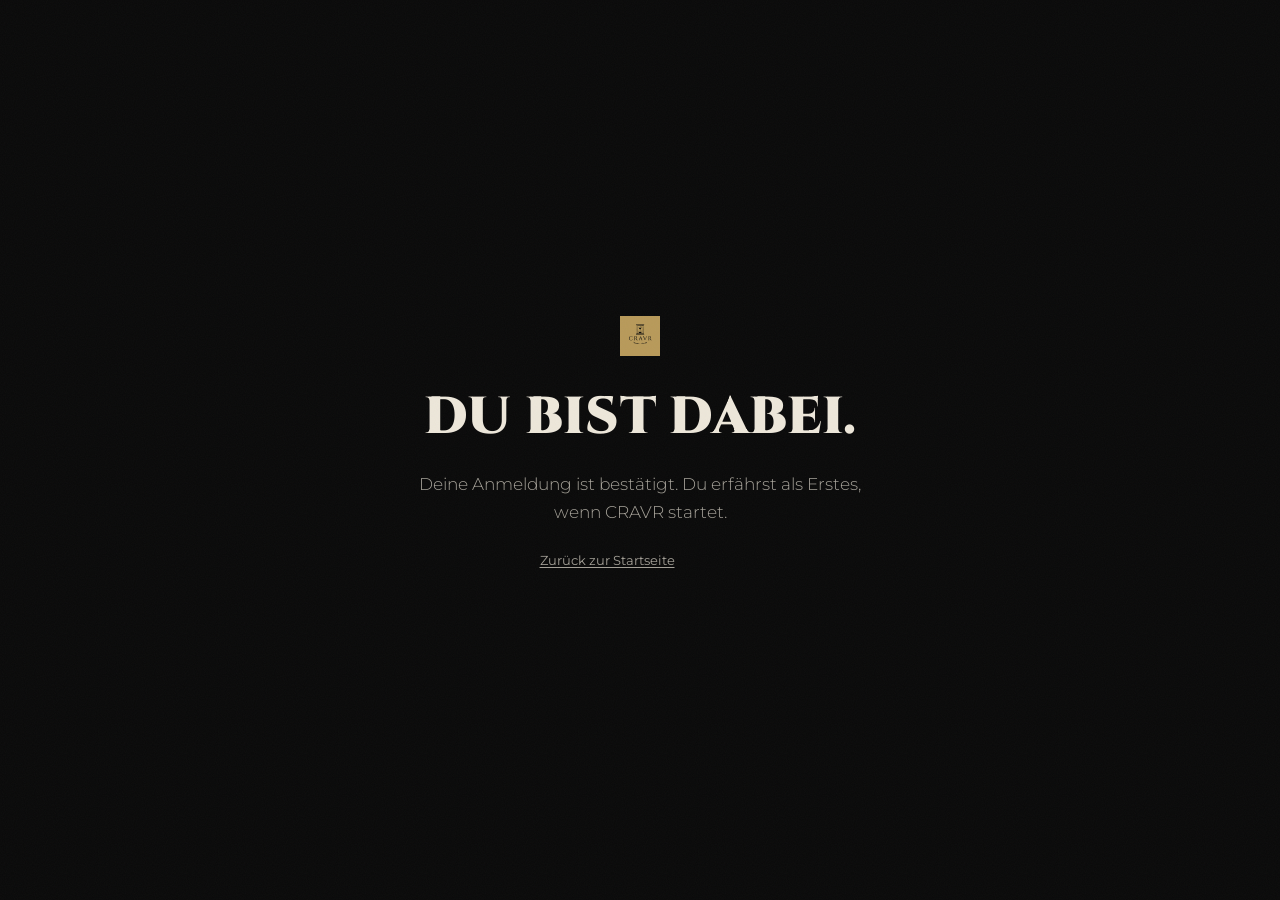
==== danke.html @ dc925f66 "Neubau der CRAVR-Warteliste im Air-Stil Komplett neue Landingpage statt weiterer Ueberarbeitung des " ====
<!DOCTYPE html>
<html lang="de">
<head>
<meta charset="UTF-8">
<meta name="viewport" content="width=device-width, initial-scale=1.0">
<title>Bestätigt. CRAVR</title>
<meta name="robots" content="noindex, nofollow">
<link rel="icon" type="image/svg+xml" href="assets/logo.svg">
<link rel="stylesheet" href="styles.css">
</head>
<body>

  <div class="noise" aria-hidden="true"></div>

  <main class="danke-page">
    <div class="danke-inner">
      <img class="hero-logo" src="assets/logo.svg" alt="CRAVR" width="40" height="40">
      <h1 class="section-headline">Du bist dabei.</h1>
      <p class="section-body">Deine Anmeldung ist bestätigt. Du erfährst als Erstes, wenn CRAVR startet.</p>
      <p class="fine-print"><a href="index.html">Zurück zur Startseite</a></p>
    </div>
  </main>

</body>
</html>
---- styles.css ----
/* ==========================================================================
   CRAVR - Warteliste. Designsystem als CSS-Variablen.
   Struktur-Vorbild: Air (styles.refero.design). Farben/Schriften: CRAVR-Marke,
   final bestätigt 2026-07-21, siehe 02-Projects/Business/CRAVR/Marke/Marken Identity/.
   ========================================================================== */

@font-face {
  font-family: "Cinzel";
  src: url("fonts/Cinzel/static/Cinzel-Black.ttf") format("truetype");
  font-weight: 900;
  font-style: normal;
  font-display: swap;
}

@font-face {
  font-family: "Montserrat";
  src: url("fonts/Montserrat/Montserrat-VariableFont_wght.ttf") format("truetype-variations");
  font-weight: 300 800;
  font-style: normal;
  font-display: swap;
}

:root {
  --deep-green: #0d1f17;
  --rich-black: #0a0a0a;
  --dark-gold: #b89a5a;
  --cream: #ede7da;
  --cream-dim: rgb(237 231 218 / 68%);
  --cream-faint: rgb(237 231 218 / 40%);
  --gold-line: rgb(184 154 90 / 22%);
  --gold-line-strong: rgb(184 154 90 / 46%);

  --font-display: "Cinzel", "Times New Roman", serif;
  --font-body: "Montserrat", -apple-system, "Segoe UI", sans-serif;

  --unit: 4px;
  --max-width: 1180px;
  --edge: clamp(20px, 5vw, 64px);

  --radius-sm: 4px;
  --radius-md: 8px;
  --radius-lg: 12px;
  --radius-pill: 9999px;

  color-scheme: dark;
}

* {
  box-sizing: border-box;
}

html {
  scroll-behavior: smooth;
}

@media (prefers-reduced-motion: reduce) {
  html {
    scroll-behavior: auto;
  }
}

body {
  margin: 0;
  background: var(--rich-black);
  color: var(--cream);
  font-family: var(--font-body);
  font-weight: 400;
  font-size: 17px;
  line-height: 1.65;
  -webkit-font-smoothing: antialiased;
}

img {
  max-width: 100%;
  display: block;
}

a {
  color: inherit;
}

.visually-hidden {
  position: absolute;
  width: 1px;
  height: 1px;
  padding: 0;
  margin: -1px;
  overflow: hidden;
  clip: rect(0, 0, 0, 0);
  white-space: nowrap;
  border: 0;
}

.noise {
  position: fixed;
  inset: 0;
  z-index: 60;
  pointer-events: none;
  opacity: 0.035;
  background-image: url("data:image/svg+xml,%3Csvg xmlns=%22http://www.w3.org/2000/svg%22 width=%22120%22 height=%22120%22%3E%3Cfilter id=%22n%22%3E%3CfeTurbulence type=%22fractalNoise%22 baseFrequency=%220.9%22 numOctaves=%222%22 stitchTiles=%22stitch%22/%3E%3C/filter%3E%3Crect width=%22100%25%22 height=%22100%25%22 filter=%22url(%23n)%22/%3E%3C/svg%3E");
}

.section-inner {
  max-width: var(--max-width);
  margin: 0 auto;
  padding: 0 var(--edge);
}

.ghost-button {
  display: inline-flex;
  align-items: center;
  justify-content: center;
  gap: 10px;
  padding: 16px 34px;
  border: 1px solid var(--dark-gold);
  border-radius: var(--radius-pill);
  background: transparent;
  color: var(--dark-gold);
  font-family: var(--font-display);
  font-weight: 900;
  font-size: 14px;
  letter-spacing: 0.14em;
  text-transform: uppercase;
  text-decoration: none;
  white-space: nowrap;
  cursor: pointer;
  transition: background-color 0.25s cubic-bezier(0.16, 1, 0.3, 1),
    color 0.25s cubic-bezier(0.16, 1, 0.3, 1),
    transform 0.15s cubic-bezier(0.16, 1, 0.3, 1);
}

.ghost-button:hover {
  background: var(--dark-gold);
  color: var(--rich-black);
}

.ghost-button:active {
  transform: scale(0.98);
}

.ghost-button:focus-visible {
  outline: 2px solid var(--dark-gold);
  outline-offset: 3px;
}

.hero {
  position: relative;
  min-height: 100dvh;
  display: flex;
  flex-direction: column;
  justify-content: flex-end;
  overflow: hidden;
}

.hero-image {
  position: absolute;
  inset: 0;
  width: 100%;
  height: 100%;
  object-fit: cover;
  object-position: center 30%;
}

.hero-scrim {
  position: absolute;
  inset: 0;
  background:
    linear-gradient(180deg, rgb(10 10 10 / 55%) 0%, rgb(10 10 10 / 35%) 38%, rgb(10 10 10 / 88%) 100%),
    linear-gradient(90deg, rgb(10 10 10 / 55%) 0%, transparent 45%);
}

.hero-nav {
  position: relative;
  z-index: 2;
  display: flex;
  align-items: center;
  justify-content: space-between;
  padding: 24px var(--edge);
  max-width: var(--max-width);
  margin: 0 auto;
  width: 100%;
}

.hero-logo {
  width: 40px;
  height: 40px;
}

.hero-content {
  position: relative;
  z-index: 2;
  max-width: var(--max-width);
  margin: 0 auto;
  width: 100%;
  padding: 0 var(--edge) clamp(48px, 8vh, 96px);
}

.hero-headline {
  margin: 0;
  font-family: var(--font-display);
  font-weight: 900;
  text-transform: uppercase;
  font-size: clamp(48px, 9vw, 128px);
  line-height: 0.92;
  letter-spacing: 0.01em;
  max-width: 14ch;
}

.hero-subline {
  margin: 20px 0 32px;
  max-width: 46ch;
  font-size: clamp(16px, 2vw, 19px);
  color: var(--cream-dim);
  font-weight: 300;
}

.section {
  padding: clamp(72px, 12vh, 160px) 0;
}

.section-headline {
  font-family: var(--font-display);
  font-weight: 900;
  text-transform: uppercase;
  font-size: clamp(30px, 4.4vw, 52px);
  line-height: 1.12;
  margin: 0 0 24px;
  letter-spacing: 0.005em;
}

.section-body {
  max-width: 62ch;
  color: var(--cream-dim);
  font-size: 17px;
  font-weight: 300;
}

.section-creed {
  background: var(--rich-black);
  text-align: center;
}

.creed {
  margin: 0;
  display: flex;
  flex-direction: column;
  align-items: center;
  gap: 22px;
}

.creed-line {
  font-family: var(--font-display);
  font-weight: 900;
  text-transform: uppercase;
  font-size: clamp(22px, 3.4vw, 38px);
  line-height: 1.25;
}

.creed-negative {
  color: var(--cream-faint);
}

.creed-positive {
  color: var(--dark-gold);
  max-width: 20ch;
}

.creed-rhythm {
  margin-top: 8px;
  font-size: 14px;
  letter-spacing: 0.06em;
  color: var(--cream-faint);
  font-weight: 300;
  text-transform: none;
}

.section-image {
  position: relative;
  min-height: 82vh;
  display: flex;
  align-items: flex-end;
  overflow: hidden;
}

.section-image img {
  position: absolute;
  inset: 0;
  width: 100%;
  height: 100%;
  object-fit: cover;
}

.section-image-scrim {
  position: absolute;
  inset: 0;
  background: linear-gradient(180deg, rgb(10 10 10 / 15%) 0%, rgb(10 10 10 / 92%) 100%);
}

.section-image-content {
  position: relative;
  z-index: 1;
  width: 100%;
  padding-bottom: clamp(56px, 9vh, 96px);
}

.image-credit {
  margin: 28px 0 0;
  font-size: 12.5px;
  color: var(--cream-faint);
  letter-spacing: 0.02em;
}

.section-bundle {
  background: var(--rich-black);
}

.bundle-grid {
  display: grid;
  grid-template-columns: repeat(3, 1fr);
  gap: 1px;
  background: var(--gold-line);
  border-top: 1px solid var(--gold-line);
  border-bottom: 1px solid var(--gold-line);
  margin-top: 56px;
}

.bundle-item {
  background: var(--rich-black);
  padding: 44px clamp(20px, 3vw, 40px) 48px;
}

.bundle-numeral {
  display: block;
  font-family: var(--font-display);
  font-weight: 900;
  color: var(--dark-gold);
  font-size: 15px;
  letter-spacing: 0.18em;
  margin-bottom: 22px;
}

.bundle-title {
  font-family: var(--font-display);
  font-weight: 900;
  text-transform: uppercase;
  font-size: 21px;
  letter-spacing: 0.02em;
  margin: 0 0 14px;
}

.bundle-text {
  color: var(--cream-dim);
  font-size: 15.5px;
  font-weight: 300;
  margin: 0;
}

.bundle-ritual {
  margin-top: 44px;
  font-size: 15px;
  color: var(--cream-faint);
  font-weight: 300;
  max-width: 56ch;
}

.bundle-ritual strong {
  color: var(--cream);
  font-weight: 500;
}

.section-open {
  background: var(--deep-green);
  border-top: 1px solid var(--gold-line);
}

.section-open .section-headline {
  color: var(--dark-gold);
}

.section-form {
  background: var(--rich-black);
}

.form-shell {
  max-width: 560px;
}

.form-headline {
  font-family: var(--font-display);
  font-weight: 900;
  text-transform: uppercase;
  font-size: clamp(26px, 3.4vw, 36px);
  line-height: 1.2;
  margin: 0 0 28px;
}

.waitlist-form {
  display: flex;
  flex-direction: column;
  gap: 22px;
}

.email-input {
  width: 100%;
  padding: 16px 20px;
  background: transparent;
  border: 1px solid var(--gold-line-strong);
  border-radius: var(--radius-sm);
  color: var(--cream);
  font-family: var(--font-body);
  font-size: 16px;
}

.email-input::placeholder {
  color: var(--cream-faint);
}

.email-input:focus-visible {
  outline: none;
  border-color: var(--dark-gold);
}

.hp-field {
  position: absolute;
  width: 1px;
  height: 1px;
  overflow: hidden;
  opacity: 0;
  pointer-events: none;
}

.price-signal {
  border: 0;
  padding: 0;
  margin: 0;
}

.price-signal legend {
  padding: 0;
  font-size: 14px;
  color: var(--cream-dim);
  margin-bottom: 14px;
}

.price-signal .optional {
  color: var(--cream-faint);
}

.price-options {
  display: grid;
  grid-template-columns: 1fr 1fr;
  gap: 10px;
}

.price-option {
  position: relative;
  display: block;
}

.price-option input {
  position: absolute;
  opacity: 0;
  width: 1px;
  height: 1px;
}

.price-option span {
  display: block;
  text-align: center;
  padding: 12px 8px;
  border: 1px solid var(--gold-line);
  border-radius: var(--radius-sm);
  font-size: 14.5px;
  color: var(--cream-dim);
  transition: border-color 0.2s ease, color 0.2s ease, background-color 0.2s ease;
  cursor: pointer;
}

.price-option input:checked + span {
  border-color: var(--dark-gold);
  color: var(--dark-gold);
  background: rgb(184 154 90 / 8%);
}

.price-option input:focus-visible + span {
  outline: 2px solid var(--dark-gold);
  outline-offset: 2px;
}

.submit-button {
  margin-top: 6px;
  align-self: flex-start;
}

.form-message {
  min-height: 1.4em;
  font-size: 14.5px;
  margin: 0;
}

.form-message[data-state="ok"] {
  color: var(--dark-gold);
}

.form-message[data-state="error"] {
  color: #d98a6f;
}

.fine-print {
  margin-top: 24px;
  font-size: 13px;
  color: var(--cream-faint);
  max-width: 46ch;
}

.fine-print a {
  color: var(--cream-dim);
  text-decoration: underline;
  text-underline-offset: 2px;
}

.reveal {
  opacity: 0;
  transform: translateY(18px);
  transition: opacity 0.7s cubic-bezier(0.16, 1, 0.3, 1), transform 0.7s cubic-bezier(0.16, 1, 0.3, 1);
}

.reveal.is-visible {
  opacity: 1;
  transform: none;
}

@media (prefers-reduced-motion: reduce) {
  .reveal {
    opacity: 1;
    transform: none;
    transition: none;
  }
}

.site-footer {
  background: var(--rich-black);
  border-top: 1px solid var(--gold-line);
  padding: 32px 0;
}

.footer-inner {
  display: flex;
  align-items: center;
  justify-content: space-between;
  gap: 16px;
  flex-wrap: wrap;
}

.footer-brand {
  font-family: var(--font-display);
  font-weight: 900;
  letter-spacing: 0.12em;
  font-size: 13px;
  color: var(--cream-faint);
}

.footer-nav {
  display: flex;
  gap: 24px;
}

.footer-nav a {
  font-size: 13px;
  color: var(--cream-faint);
  text-decoration: none;
}

.footer-nav a:hover {
  color: var(--dark-gold);
}

.legal-page {
  max-width: 760px;
  margin: 0 auto;
  padding: clamp(64px, 8vh, 96px) var(--edge) 96px;
}

.legal-back {
  display: inline-block;
  margin-bottom: 40px;
  font-size: 13.5px;
  color: var(--cream-faint);
  text-decoration: none;
}

.legal-back:hover {
  color: var(--dark-gold);
}

.legal-page h1 {
  font-family: var(--font-display);
  font-weight: 900;
  text-transform: uppercase;
  font-size: clamp(28px, 4vw, 40px);
  margin: 0 0 32px;
}

.legal-page h2 {
  font-family: var(--font-display);
  font-weight: 900;
  font-size: 18px;
  letter-spacing: 0.02em;
  margin: 40px 0 12px;
  color: var(--dark-gold);
}

.legal-page p,
.legal-page li {
  color: var(--cream-dim);
  font-size: 15.5px;
  font-weight: 300;
}

.legal-page ul {
  padding-left: 20px;
}

.legal-todo {
  padding: 16px 20px;
  border: 1px solid var(--gold-line-strong);
  border-radius: var(--radius-sm);
  color: var(--cream) !important;
  font-size: 14.5px !important;
}

.legal-page a {
  color: var(--cream);
}

.danke-page {
  min-height: 100dvh;
  display: flex;
  align-items: center;
  justify-content: center;
  text-align: center;
  padding: var(--edge);
}

.danke-inner {
  max-width: 480px;
}

.danke-inner .hero-logo {
  margin: 0 auto 32px;
}

@media (min-width: 1024px) {
  .section-image-content {
    max-width: 640px;
  }
}

@media (max-width: 767px) {
  .bundle-grid {
    grid-template-columns: 1fr;
  }

  .price-options {
    grid-template-columns: 1fr 1fr;
  }

  .hero-headline {
    max-width: 100%;
  }
}
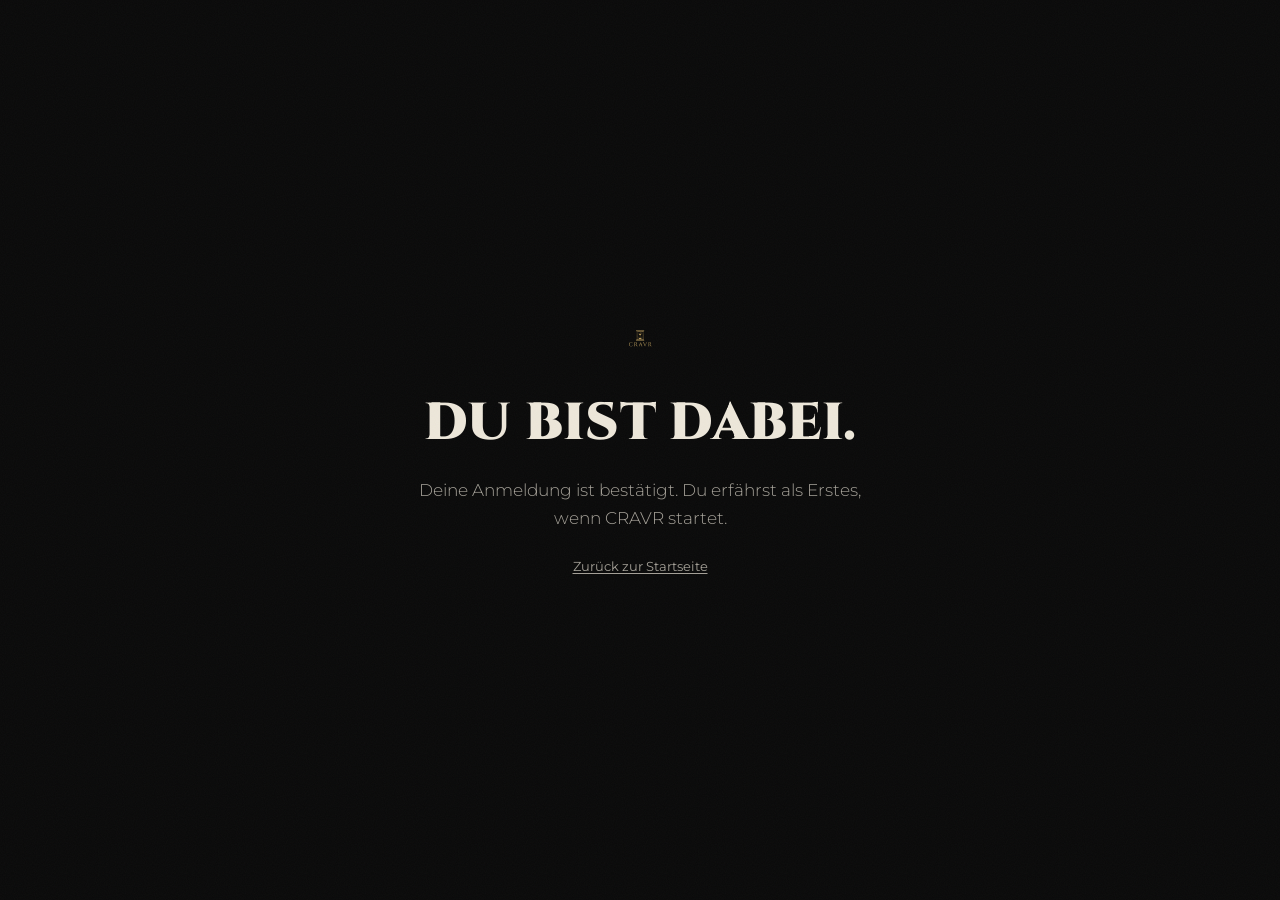
==== commit 34724b74: "Feedback-Runde: Logo-Fix, Scroll-Effekte, Zentrierung - Logo: eingebautes Hintergrund-Quadrat aus de" ====
--- a/danke.html
+++ b/danke.html
@@ -14,7 +14,7 @@
 
   <main class="danke-page">
     <div class="danke-inner">
-      <img class="hero-logo" src="assets/logo.svg" alt="CRAVR" width="40" height="40">
+      <img class="logo-mark" src="assets/logo.svg" alt="CRAVR" width="40" height="40">
       <h1 class="section-headline">Du bist dabei.</h1>
       <p class="section-body">Deine Anmeldung ist bestätigt. Du erfährst als Erstes, wenn CRAVR startet.</p>
       <p class="fine-print"><a href="index.html">Zurück zur Startseite</a></p>
--- a/styles.css
+++ b/styles.css
@@ -6,8 +6,8 @@
 
 @font-face {
   font-family: "Cinzel";
-  src: url("fonts/Cinzel/static/Cinzel-Black.ttf") format("truetype");
-  font-weight: 900;
+  src: url("fonts/Cinzel/Cinzel-VariableFont_wght.ttf") format("truetype-variations");
+  font-weight: 400 900;
   font-style: normal;
   font-display: swap;
 }
@@ -36,6 +36,7 @@
   --unit: 4px;
   --max-width: 1180px;
   --edge: clamp(20px, 5vw, 64px);
+  --header-height: 76px;
 
   --radius-sm: 4px;
   --radius-md: 8px;
@@ -106,6 +107,12 @@
   padding: 0 var(--edge);
 }
 
+.logo-mark {
+  width: 40px;
+  height: 40px;
+  display: block;
+}
+
 .ghost-button {
   display: inline-flex;
   align-items: center;
@@ -117,7 +124,7 @@
   background: transparent;
   color: var(--dark-gold);
   font-family: var(--font-display);
-  font-weight: 900;
+  font-weight: 700;
   font-size: 14px;
   letter-spacing: 0.14em;
   text-transform: uppercase;
@@ -143,12 +150,56 @@
   outline-offset: 3px;
 }
 
+/* ==========================================================================
+   Fester Kopfbereich: nur sichtbar, sobald der Hero verlassen wurde
+   ========================================================================== */
+
+.site-header {
+  position: fixed;
+  top: 0;
+  left: 0;
+  right: 0;
+  z-index: 50;
+  height: var(--header-height);
+  display: flex;
+  align-items: center;
+  padding: 0 var(--edge);
+  background: linear-gradient(180deg, rgb(10 10 10 / 88%) 0%, rgb(10 10 10 / 0%) 100%);
+  opacity: 0;
+  transform: translateY(-12px);
+  transition: opacity 0.5s cubic-bezier(0.16, 1, 0.3, 1), transform 0.5s cubic-bezier(0.16, 1, 0.3, 1);
+  pointer-events: none;
+}
+
+.site-header.is-visible {
+  opacity: 1;
+  transform: none;
+  pointer-events: auto;
+}
+
+.site-header-inner {
+  max-width: var(--max-width);
+  margin: 0 auto;
+  width: 100%;
+}
+
+@media (prefers-reduced-motion: reduce) {
+  .site-header {
+    transition: opacity 0.2s linear;
+    transform: none;
+  }
+}
+
+/* ==========================================================================
+   Hero
+   ========================================================================== */
+
 .hero {
   position: relative;
   min-height: 100dvh;
   display: flex;
-  flex-direction: column;
-  justify-content: flex-end;
+  align-items: center;
+  justify-content: center;
   overflow: hidden;
 }
 
@@ -165,25 +216,7 @@
   position: absolute;
   inset: 0;
   background:
-    linear-gradient(180deg, rgb(10 10 10 / 55%) 0%, rgb(10 10 10 / 35%) 38%, rgb(10 10 10 / 88%) 100%),
-    linear-gradient(90deg, rgb(10 10 10 / 55%) 0%, transparent 45%);
-}
-
-.hero-nav {
-  position: relative;
-  z-index: 2;
-  display: flex;
-  align-items: center;
-  justify-content: space-between;
-  padding: 24px var(--edge);
-  max-width: var(--max-width);
-  margin: 0 auto;
-  width: 100%;
-}
-
-.hero-logo {
-  width: 40px;
-  height: 40px;
+    linear-gradient(180deg, rgb(10 10 10 / 45%) 0%, rgb(10 10 10 / 40%) 45%, rgb(10 10 10 / 82%) 100%);
 }
 
 .hero-content {
@@ -192,11 +225,40 @@
   max-width: var(--max-width);
   margin: 0 auto;
   width: 100%;
-  padding: 0 var(--edge) clamp(48px, 8vh, 96px);
+  padding: clamp(96px, 14vh, 160px) var(--edge) clamp(48px, 8vh, 96px);
+  display: flex;
+  flex-direction: column;
+  align-items: center;
+  text-align: center;
+}
+
+.hero-logo-big {
+  width: clamp(60px, 8vw, 92px);
+  height: auto;
+  margin-bottom: clamp(20px, 3vh, 32px);
+  animation: logo-materialize 1.1s cubic-bezier(0.16, 1, 0.3, 1) both;
+  filter: drop-shadow(0 2px 3px rgb(10 10 10 / 70%)) drop-shadow(0 0 20px rgb(10 10 10 / 65%));
+}
+
+@keyframes logo-materialize {
+  0% {
+    opacity: 0;
+    transform: scale(0.68) rotate(-14deg);
+  }
+  100% {
+    opacity: 1;
+    transform: scale(1) rotate(0deg);
+  }
+}
+
+@media (prefers-reduced-motion: reduce) {
+  .hero-logo-big {
+    animation: none;
+  }
 }
 
 .hero-headline {
-  margin: 0;
+  margin: 0 auto;
   font-family: var(--font-display);
   font-weight: 900;
   text-transform: uppercase;
@@ -207,12 +269,16 @@
 }
 
 .hero-subline {
-  margin: 20px 0 32px;
+  margin: 20px auto 32px;
   max-width: 46ch;
   font-size: clamp(16px, 2vw, 19px);
   color: var(--cream-dim);
   font-weight: 300;
 }
+
+/* ==========================================================================
+   Sektionen, allgemein
+   ========================================================================== */
 
 .section {
   padding: clamp(72px, 12vh, 160px) 0;
@@ -230,11 +296,15 @@
 
 .section-body {
   max-width: 62ch;
+  margin-left: auto;
+  margin-right: auto;
   color: var(--cream-dim);
   font-size: 17px;
   font-weight: 300;
 }
 
+/* ---- Markenkern-Moment: reine Typografie, radikale Leerflaeche ---- */
+
 .section-creed {
   background: var(--rich-black);
   text-align: center;
@@ -250,10 +320,10 @@
 
 .creed-line {
   font-family: var(--font-display);
-  font-weight: 900;
+  font-weight: 600;
   text-transform: uppercase;
   font-size: clamp(22px, 3.4vw, 38px);
-  line-height: 1.25;
+  line-height: 1.3;
 }
 
 .creed-negative {
@@ -273,6 +343,8 @@
   font-weight: 300;
   text-transform: none;
 }
+
+/* ---- Prinzip: vollflaechiges Bild mit Text, zentriert ---- */
 
 .section-image {
   position: relative;
@@ -301,6 +373,12 @@
   z-index: 1;
   width: 100%;
   padding-bottom: clamp(56px, 9vh, 96px);
+  text-align: center;
+}
+
+.section-image-content .section-inner {
+  max-width: 680px;
+  margin: 0 auto;
 }
 
 .image-credit {
@@ -310,23 +388,88 @@
   letter-spacing: 0.02em;
 }
 
-.section-bundle {
+/* ---- Bundle-Abschnitt: gepinnter Ausschnittwechsel wie bei der Air-Referenz ---- */
+
+.bundle-scroller {
+  position: relative;
   background: var(--rich-black);
 }
 
-.bundle-grid {
-  display: grid;
-  grid-template-columns: repeat(3, 1fr);
-  gap: 1px;
-  background: var(--gold-line);
-  border-top: 1px solid var(--gold-line);
-  border-bottom: 1px solid var(--gold-line);
-  margin-top: 56px;
-}
-
-.bundle-item {
-  background: var(--rich-black);
-  padding: 44px clamp(20px, 3vw, 40px) 48px;
+.bundle-glow {
+  position: absolute;
+  inset: 0;
+  z-index: 0;
+  pointer-events: none;
+  overflow: hidden;
+  background: radial-gradient(560px circle at var(--glow-x, 30%) var(--glow-y, 35%), rgb(184 154 90 / 15%), transparent 62%);
+  animation: bundle-glow-drift 24s ease-in-out infinite alternate;
+}
+
+@keyframes bundle-glow-drift {
+  0% {
+    --glow-x: 18%;
+    --glow-y: 28%;
+  }
+  50% {
+    --glow-x: 78%;
+    --glow-y: 58%;
+  }
+  100% {
+    --glow-x: 42%;
+    --glow-y: 82%;
+  }
+}
+
+@media (prefers-reduced-motion: reduce) {
+  .bundle-glow {
+    animation: none;
+    --glow-x: 50%;
+    --glow-y: 40%;
+  }
+}
+
+.bundle-anchor {
+  height: 100vh;
+}
+
+.bundle-sticky {
+  position: sticky;
+  top: 0;
+  height: 100vh;
+  display: flex;
+  align-items: center;
+  z-index: 1;
+}
+
+.bundle-inner {
+  width: 100%;
+  text-align: center;
+}
+
+.bundle-panel {
+  position: relative;
+  min-height: 280px;
+  max-width: 46ch;
+  margin: 48px auto 0;
+}
+
+.bundle-slide {
+  position: absolute;
+  inset: 0;
+  display: flex;
+  flex-direction: column;
+  align-items: center;
+  opacity: 0;
+  transform: translateY(16px);
+  transition: opacity 0.6s cubic-bezier(0.16, 1, 0.3, 1), transform 0.6s cubic-bezier(0.16, 1, 0.3, 1);
+  pointer-events: none;
+}
+
+.bundle-slide.is-active {
+  position: relative;
+  opacity: 1;
+  transform: none;
+  pointer-events: auto;
 }
 
 .bundle-numeral {
@@ -343,24 +486,48 @@
   font-family: var(--font-display);
   font-weight: 900;
   text-transform: uppercase;
-  font-size: 21px;
+  font-size: clamp(22px, 3vw, 28px);
   letter-spacing: 0.02em;
-  margin: 0 0 14px;
+  margin: 0 0 16px;
 }
 
 .bundle-text {
   color: var(--cream-dim);
-  font-size: 15.5px;
+  font-size: 16.5px;
   font-weight: 300;
   margin: 0;
 }
 
+.bundle-dots {
+  display: flex;
+  justify-content: center;
+  gap: 10px;
+  margin-top: 40px;
+}
+
+.bundle-dot {
+  width: 6px;
+  height: 6px;
+  border-radius: 50%;
+  background: var(--gold-line-strong);
+  transition: background-color 0.3s ease, transform 0.3s ease;
+}
+
+.bundle-dot.is-active {
+  background: var(--dark-gold);
+  transform: scale(1.5);
+}
+
 .bundle-ritual {
-  margin-top: 44px;
-  font-size: 15px;
+  position: relative;
+  z-index: 1;
+  padding: clamp(56px, 9vh, 88px) 0;
+  text-align: center;
+  font-size: 16px;
   color: var(--cream-faint);
   font-weight: 300;
   max-width: 56ch;
+  margin: 0 auto;
 }
 
 .bundle-ritual strong {
@@ -368,21 +535,56 @@
   font-weight: 500;
 }
 
+@media (prefers-reduced-motion: reduce) {
+  .bundle-sticky {
+    position: static;
+    height: auto;
+    padding: 0 0 24px;
+  }
+
+  .bundle-anchor {
+    display: none;
+  }
+
+  .bundle-panel {
+    min-height: auto;
+  }
+
+  .bundle-slide {
+    position: static;
+    opacity: 1;
+    transform: none;
+    pointer-events: auto;
+    margin-bottom: 40px;
+  }
+
+  .bundle-dots {
+    display: none;
+  }
+}
+
+/* ---- Verknappung / bewusst offen ---- */
+
 .section-open {
   background: var(--deep-green);
   border-top: 1px solid var(--gold-line);
+  text-align: center;
 }
 
 .section-open .section-headline {
   color: var(--dark-gold);
 }
 
+/* ---- Formular ---- */
+
 .section-form {
   background: var(--rich-black);
 }
 
 .form-shell {
   max-width: 560px;
+  margin: 0 auto;
+  text-align: center;
 }
 
 .form-headline {
@@ -397,6 +599,7 @@
 .waitlist-form {
   display: flex;
   flex-direction: column;
+  align-items: center;
   gap: 22px;
 }
 
@@ -409,6 +612,7 @@
   color: var(--cream);
   font-family: var(--font-body);
   font-size: 16px;
+  text-align: center;
 }
 
 .email-input::placeholder {
@@ -433,6 +637,7 @@
   border: 0;
   padding: 0;
   margin: 0;
+  width: 100%;
 }
 
 .price-signal legend {
@@ -440,6 +645,8 @@
   font-size: 14px;
   color: var(--cream-dim);
   margin-bottom: 14px;
+  text-align: center;
+  width: 100%;
 }
 
 .price-signal .optional {
@@ -489,13 +696,13 @@
 
 .submit-button {
   margin-top: 6px;
-  align-self: flex-start;
 }
 
 .form-message {
   min-height: 1.4em;
   font-size: 14.5px;
   margin: 0;
+  text-align: center;
 }
 
 .form-message[data-state="ok"] {
@@ -507,10 +714,11 @@
 }
 
 .fine-print {
-  margin-top: 24px;
+  margin: 24px auto 0;
   font-size: 13px;
   color: var(--cream-faint);
   max-width: 46ch;
+  text-align: center;
 }
 
 .fine-print a {
@@ -538,6 +746,10 @@
   }
 }
 
+/* ==========================================================================
+   Footer
+   ========================================================================== */
+
 .site-footer {
   background: var(--rich-black);
   border-top: 1px solid var(--gold-line);
@@ -547,9 +759,10 @@
 .footer-inner {
   display: flex;
   align-items: center;
-  justify-content: space-between;
-  gap: 16px;
+  justify-content: center;
+  gap: 16px 28px;
   flex-wrap: wrap;
+  text-align: center;
 }
 
 .footer-brand {
@@ -574,6 +787,10 @@
 .footer-nav a:hover {
   color: var(--dark-gold);
 }
+
+/* ==========================================================================
+   Rechtsseiten (Impressum, Datenschutz, Danke)
+   ========================================================================== */
 
 .legal-page {
   max-width: 760px;
@@ -646,21 +863,15 @@
   max-width: 480px;
 }
 
-.danke-inner .hero-logo {
+.danke-inner .logo-mark {
   margin: 0 auto 32px;
 }
 
-@media (min-width: 1024px) {
-  .section-image-content {
-    max-width: 640px;
-  }
-}
+/* ==========================================================================
+   Responsive
+   ========================================================================== */
 
 @media (max-width: 767px) {
-  .bundle-grid {
-    grid-template-columns: 1fr;
-  }
-
   .price-options {
     grid-template-columns: 1fr 1fr;
   }
@@ -668,4 +879,8 @@
   .hero-headline {
     max-width: 100%;
   }
-}
+
+  .bundle-panel {
+    max-width: 32ch;
+  }
+}
